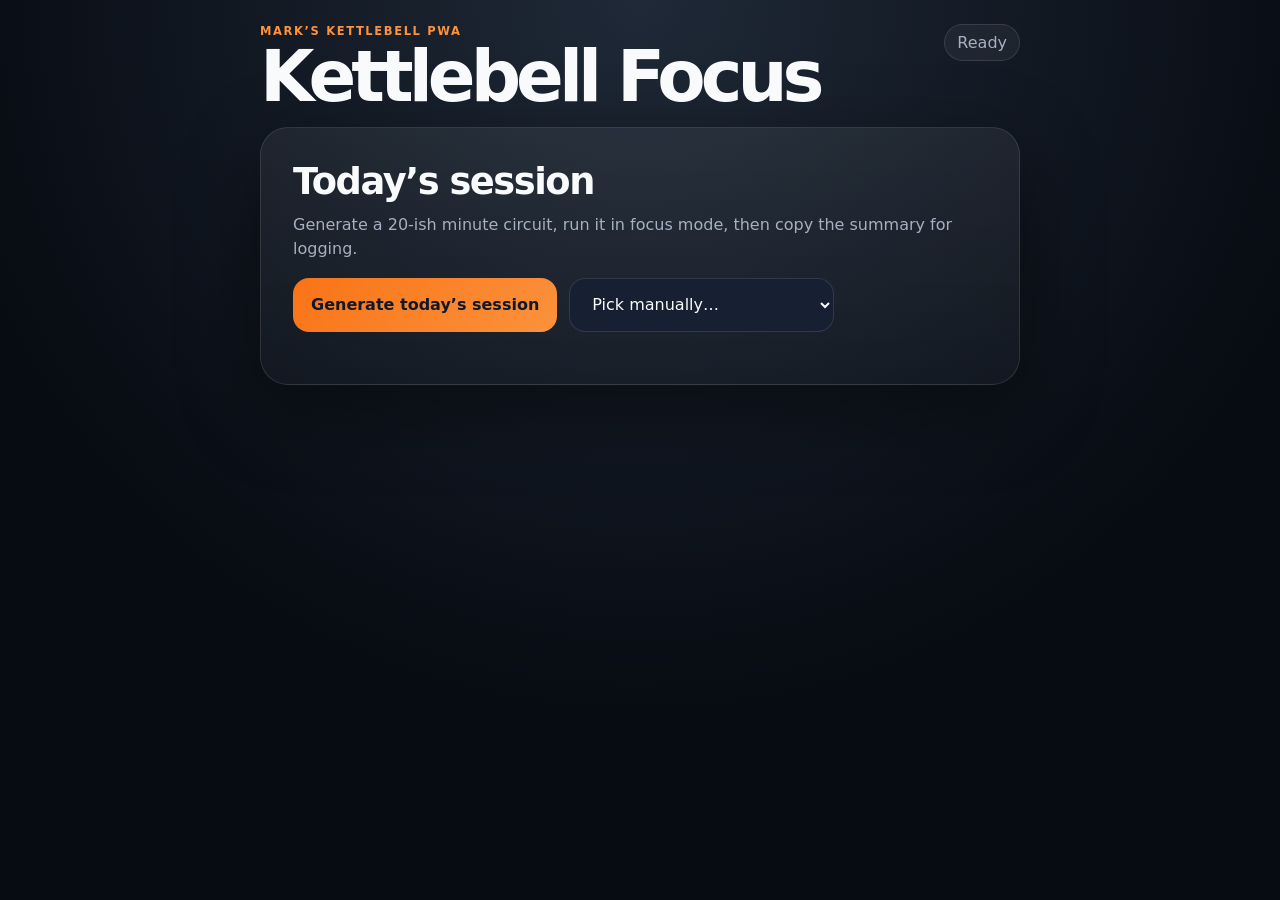
==== index.html @ 87e82a96 "Keep elapsed timing running while paused" ====
<!doctype html>
<html lang="en">
<head>
  <meta charset="utf-8" />
  <meta name="viewport" content="width=device-width, initial-scale=1, viewport-fit=cover" />
  <meta name="theme-color" content="#111827" />
  <title>Kettlebell Focus</title>
  <link rel="manifest" href="./manifest.webmanifest" />
  <link rel="stylesheet" href="./styles.css?v=2026-05-23-pause-elapsed-v5" />
</head>
<body>
  <main class="app">
    <header class="topbar">
      <div>
        <p class="eyebrow">Mark’s kettlebell PWA</p>
        <h1>Kettlebell Focus</h1>
      </div>
      <div class="status" id="status">Ready</div>
    </header>

    <section id="setup" class="card setup">
      <h2>Today’s session</h2>
      <p class="muted">Generate a 20-ish minute circuit, run it in focus mode, then copy the summary for logging.</p>
      <div class="button-row">
        <button id="generateBtn" class="primary">Generate today’s session</button>
        <select id="programSelect" aria-label="Choose program">
          <option value="">Pick manually…</option>
        </select>
      </div>
      <div id="sessionPreview" class="preview"></div>
      <div class="button-row hidden" id="startRow">
        <button id="startBtn" class="primary">Start focus mode</button>
        <button id="resetChoiceBtn" class="secondary">Clear</button>
      </div>
    </section>

    <section id="workout" class="card workout hidden">
      <div class="workout-header">
        <div>
          <p class="eyebrow" id="stepLabel">Exercise</p>
          <h2 id="exerciseName">Swings</h2>
        </div>
        <div class="phase" id="phaseLabel">WORK</div>
      </div>

      <figure class="exercise-art hidden" id="exerciseArt">
        <img id="exerciseImage" alt="" loading="eager" />
      </figure>

      <div class="timer" id="timer">45</div>
      <div class="elapsed" id="elapsedTimer">Elapsed 0s</div>
      <div class="details" id="exerciseDetails"></div>
      <div class="progress" id="progressText"></div>

      <div class="button-row controls">
        <button id="pauseBtn" class="secondary">Pause</button>
        <button id="voiceBtn" class="secondary">Voice on</button>
        <button id="nextBtn" class="primary">Done / next</button>
      </div>
      <button id="abortBtn" class="ghost">End early and summarize</button>
    </section>

    <section id="summary" class="card summary hidden">
      <h2>Session summary</h2>
      <p class="muted">Copy this summary for your workout log.</p>
      <textarea id="summaryText" readonly></textarea>
      <div class="button-row">
        <button id="copyBtn" class="primary">Copy summary</button>
        <button id="newSessionBtn" class="secondary">New session</button>
      </div>
    </section>
  </main>

  <script src="./app.js?v=2026-05-23-pause-elapsed-v5" defer></script>
</body>
</html>
---- styles.css ----
:root {
  color-scheme: dark;
  --bg: #070b12;
  --card: #111827;
  --card-2: #172033;
  --text: #f9fafb;
  --muted: #a7b0c0;
  --accent: #f97316;
  --accent-2: #fb923c;
  --good: #22c55e;
  --line: rgba(255,255,255,.11);
  --shadow: 0 24px 80px rgba(0,0,0,.45);
  font-family: Inter, ui-sans-serif, system-ui, -apple-system, BlinkMacSystemFont, "Segoe UI", sans-serif;
}
* { box-sizing: border-box; }
html, body { min-height: 100%; margin: 0; background: radial-gradient(circle at top, #1f2937 0, var(--bg) 45rem); color: var(--text); }
body { padding: max(16px, env(safe-area-inset-top)) 16px max(24px, env(safe-area-inset-bottom)); }
button, select, textarea { font: inherit; }
.app { width: min(760px, 100%); margin: 0 auto; }
.topbar { display: flex; justify-content: space-between; align-items: flex-start; gap: 16px; margin: 8px 0 18px; }
h1, h2, p { margin-top: 0; }
h1 { margin-bottom: 0; font-size: clamp(2rem, 8vw, 4.4rem); letter-spacing: -0.07em; line-height: .9; }
h2 { font-size: clamp(1.45rem, 5vw, 2.3rem); letter-spacing: -0.04em; margin-bottom: 10px; }
.eyebrow { color: var(--accent-2); text-transform: uppercase; letter-spacing: .14em; font-size: .72rem; font-weight: 800; margin-bottom: 8px; }
.muted { color: var(--muted); line-height: 1.45; }
.status, .phase { border: 1px solid var(--line); background: rgba(255,255,255,.05); border-radius: 999px; padding: 8px 12px; color: var(--muted); white-space: nowrap; }
.card { background: linear-gradient(180deg, rgba(255,255,255,.06), rgba(255,255,255,.025)); border: 1px solid var(--line); border-radius: 28px; padding: clamp(18px, 5vw, 32px); box-shadow: var(--shadow); }
.button-row { display: flex; flex-wrap: wrap; gap: 12px; align-items: center; margin-top: 18px; }
button, select { border: 0; border-radius: 16px; padding: 15px 18px; color: var(--text); min-height: 54px; }
button { cursor: pointer; font-weight: 800; }
button:active { transform: translateY(1px); }
button:disabled { opacity: .45; cursor: not-allowed; transform: none; }
.primary { background: linear-gradient(135deg, var(--accent), var(--accent-2)); color: #111827; }
.secondary, select { background: var(--card-2); border: 1px solid var(--line); }
.ghost { width: 100%; margin-top: 14px; background: transparent; border: 1px solid var(--line); color: var(--muted); }
.preview { margin-top: 20px; display: grid; gap: 12px; }
.preview-card { background: rgba(0,0,0,.18); border: 1px solid var(--line); border-radius: 20px; padding: 16px; }
.preview-card h3 { margin: 0 0 6px; }
.exercise-list { margin: 12px 0 0; padding-left: 18px; color: var(--muted); line-height: 1.5; }
.hidden { display: none !important; }
.workout { min-height: calc(100svh - 48px); display: flex; flex-direction: column; justify-content: space-between; }
.workout-header { display: flex; justify-content: space-between; gap: 16px; align-items: flex-start; }
.phase { color: #111827; background: var(--good); border: 0; font-weight: 900; }
.phase.rest { background: #60a5fa; }
.exercise-art { margin: 16px auto 8px; width: min(100%, 520px); aspect-ratio: 16 / 9; border-radius: 24px; overflow: hidden; border: 1px solid var(--line); background: rgba(0,0,0,.18); box-shadow: 0 18px 55px rgba(0,0,0,.35); }
.exercise-art img { width: 100%; height: 100%; object-fit: cover; object-position: center; display: block; }
.exercise-art.rest-preview { opacity: .7; filter: saturate(.8); }
.timer { font-variant-numeric: tabular-nums; font-size: clamp(5.5rem, 28vw, 13rem); font-weight: 950; letter-spacing: -0.09em; text-align: center; line-height: .85; margin: 20px 0; }
.elapsed { text-align: center; color: var(--muted); font-variant-numeric: tabular-nums; font-weight: 800; margin: -8px 0 16px; }
.details { text-align: center; font-size: clamp(1.3rem, 6vw, 2.2rem); color: var(--muted); line-height: 1.3; }
.progress { text-align: center; color: var(--muted); margin-top: 18px; }
.controls button { flex: 1; font-size: 1.08rem; }
.summary textarea { width: 100%; min-height: 360px; border-radius: 18px; padding: 16px; background: rgba(0,0,0,.26); border: 1px solid var(--line); color: var(--text); line-height: 1.45; resize: vertical; }
@media (display-mode: standalone) { body { user-select: none; } textarea { user-select: text; } }
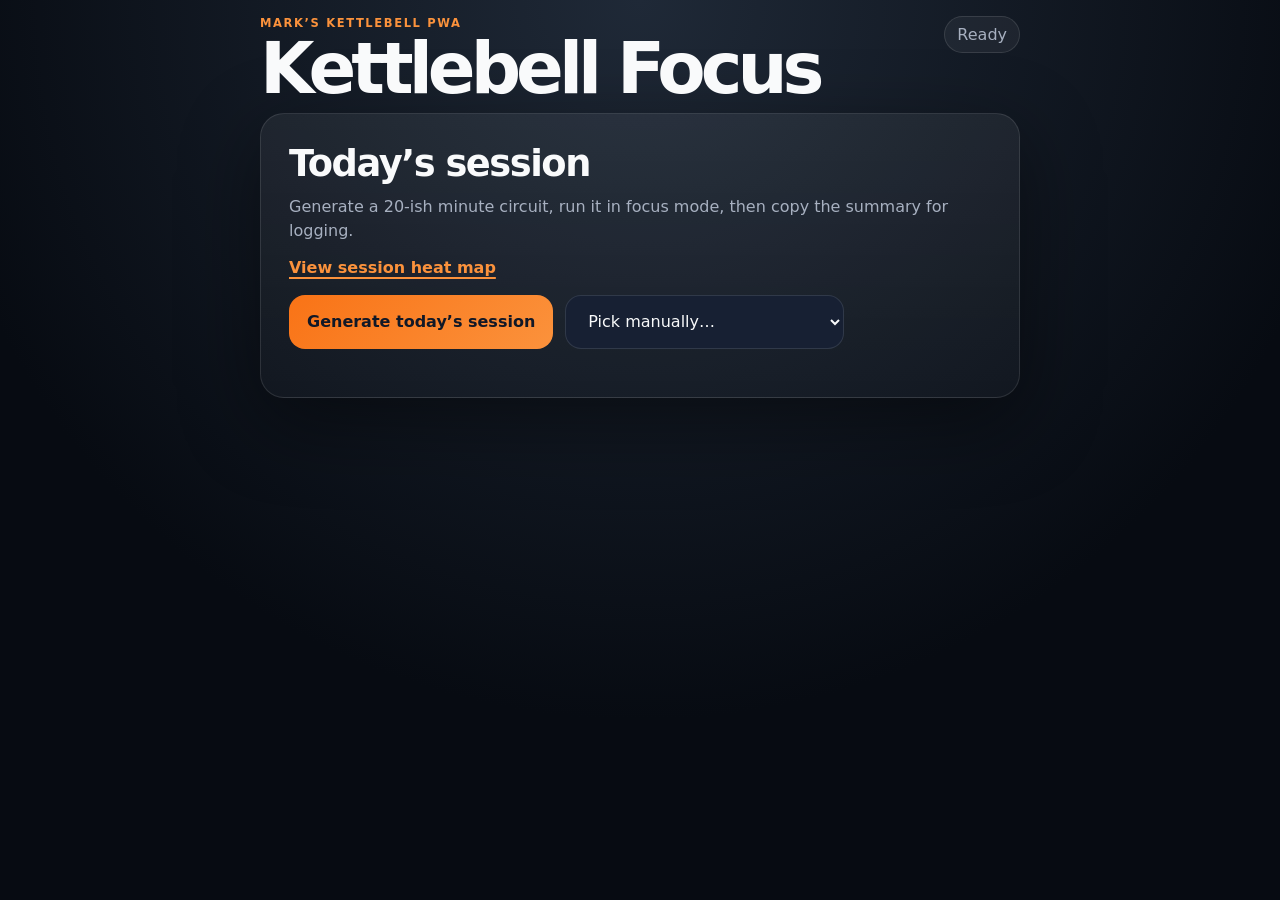
==== commit 00bc2c48: "Add approved sessions and heatmap link" ====
--- a/index.html
+++ b/index.html
@@ -6,7 +6,7 @@
   <meta name="theme-color" content="#111827" />
   <title>Kettlebell Focus</title>
   <link rel="manifest" href="./manifest.webmanifest" />
-  <link rel="stylesheet" href="./styles.css?v=2026-05-23-pause-elapsed-v5" />
+  <link rel="stylesheet" href="./styles.css?v=2026-06-25-heatmap-pwa" />
 </head>
 <body>
   <main class="app">
@@ -21,6 +21,7 @@
     <section id="setup" class="card setup">
       <h2>Today’s session</h2>
       <p class="muted">Generate a 20-ish minute circuit, run it in focus mode, then copy the summary for logging.</p>
+      <p class="heatmap-link"><a href="./heatmap.html">View session heat map</a></p>
       <div class="button-row">
         <button id="generateBtn" class="primary">Generate today’s session</button>
         <select id="programSelect" aria-label="Choose program">
@@ -63,6 +64,7 @@
     <section id="summary" class="card summary hidden">
       <h2>Session summary</h2>
       <p class="muted">Copy this summary for your workout log.</p>
+      <p class="heatmap-link"><a href="./heatmap.html">View updated session heat map</a></p>
       <textarea id="summaryText" readonly></textarea>
       <div class="button-row">
         <button id="copyBtn" class="primary">Copy summary</button>
@@ -71,6 +73,6 @@
     </section>
   </main>
 
-  <script src="./app.js?v=2026-05-23-pause-elapsed-v5" defer></script>
+  <script src="./app.js?v=2026-06-25-heatmap-pwa" defer></script>
 </body>
 </html>
--- a/styles.css
+++ b/styles.css
@@ -14,17 +14,21 @@
 }
 * { box-sizing: border-box; }
 html, body { min-height: 100%; margin: 0; background: radial-gradient(circle at top, #1f2937 0, var(--bg) 45rem); color: var(--text); }
-body { padding: max(16px, env(safe-area-inset-top)) 16px max(24px, env(safe-area-inset-bottom)); }
+body { padding: max(12px, env(safe-area-inset-top)) 12px max(16px, env(safe-area-inset-bottom)); }
+body.is-working { padding: 8px; overflow: hidden; }
+body.is-working .topbar { display: none; }
 button, select, textarea { font: inherit; }
 .app { width: min(760px, 100%); margin: 0 auto; }
-.topbar { display: flex; justify-content: space-between; align-items: flex-start; gap: 16px; margin: 8px 0 18px; }
+.topbar { display: flex; justify-content: space-between; align-items: flex-start; gap: 12px; margin: 4px 0 12px; }
 h1, h2, p { margin-top: 0; }
 h1 { margin-bottom: 0; font-size: clamp(2rem, 8vw, 4.4rem); letter-spacing: -0.07em; line-height: .9; }
 h2 { font-size: clamp(1.45rem, 5vw, 2.3rem); letter-spacing: -0.04em; margin-bottom: 10px; }
 .eyebrow { color: var(--accent-2); text-transform: uppercase; letter-spacing: .14em; font-size: .72rem; font-weight: 800; margin-bottom: 8px; }
 .muted { color: var(--muted); line-height: 1.45; }
+.heatmap-link { margin: 10px 0 0; }
+.heatmap-link a { color: var(--accent-2); font-weight: 800; text-decoration-thickness: 2px; text-underline-offset: 4px; }
 .status, .phase { border: 1px solid var(--line); background: rgba(255,255,255,.05); border-radius: 999px; padding: 8px 12px; color: var(--muted); white-space: nowrap; }
-.card { background: linear-gradient(180deg, rgba(255,255,255,.06), rgba(255,255,255,.025)); border: 1px solid var(--line); border-radius: 28px; padding: clamp(18px, 5vw, 32px); box-shadow: var(--shadow); }
+.card { background: linear-gradient(180deg, rgba(255,255,255,.06), rgba(255,255,255,.025)); border: 1px solid var(--line); border-radius: 24px; padding: clamp(16px, 4vw, 28px); box-shadow: var(--shadow); }
 .button-row { display: flex; flex-wrap: wrap; gap: 12px; align-items: center; margin-top: 18px; }
 button, select { border: 0; border-radius: 16px; padding: 15px 18px; color: var(--text); min-height: 54px; }
 button { cursor: pointer; font-weight: 800; }
@@ -38,17 +42,29 @@
 .preview-card h3 { margin: 0 0 6px; }
 .exercise-list { margin: 12px 0 0; padding-left: 18px; color: var(--muted); line-height: 1.5; }
 .hidden { display: none !important; }
-.workout { min-height: calc(100svh - 48px); display: flex; flex-direction: column; justify-content: space-between; }
+.workout { height: calc(100svh - 16px); min-height: 0; display: flex; flex-direction: column; justify-content: space-between; gap: 8px; overflow: hidden; }
+body.is-working .workout { padding: 12px; }
 .workout-header { display: flex; justify-content: space-between; gap: 16px; align-items: flex-start; }
 .phase { color: #111827; background: var(--good); border: 0; font-weight: 900; }
 .phase.rest { background: #60a5fa; }
-.exercise-art { margin: 16px auto 8px; width: min(100%, 520px); aspect-ratio: 16 / 9; border-radius: 24px; overflow: hidden; border: 1px solid var(--line); background: rgba(0,0,0,.18); box-shadow: 0 18px 55px rgba(0,0,0,.35); }
-.exercise-art img { width: 100%; height: 100%; object-fit: cover; object-position: center; display: block; }
-.exercise-art.rest-preview { opacity: .7; filter: saturate(.8); }
-.timer { font-variant-numeric: tabular-nums; font-size: clamp(5.5rem, 28vw, 13rem); font-weight: 950; letter-spacing: -0.09em; text-align: center; line-height: .85; margin: 20px 0; }
-.elapsed { text-align: center; color: var(--muted); font-variant-numeric: tabular-nums; font-weight: 800; margin: -8px 0 16px; }
-.details { text-align: center; font-size: clamp(1.3rem, 6vw, 2.2rem); color: var(--muted); line-height: 1.3; }
-.progress { text-align: center; color: var(--muted); margin-top: 18px; }
-.controls button { flex: 1; font-size: 1.08rem; }
+.phase.prep { background: var(--accent-2); }
+.exercise-art { margin: 8px auto 0; width: min(100%, 360px); max-height: 24svh; aspect-ratio: 4 / 3; border-radius: 18px; overflow: hidden; border: 1px solid var(--line); background: rgba(0,0,0,.18); }
+.exercise-art img { width: 100%; height: 100%; object-fit: cover; display: block; }
+.timer { font-variant-numeric: tabular-nums; font-size: clamp(4.8rem, 24vw, 10rem); font-weight: 950; letter-spacing: -0.09em; text-align: center; line-height: .82; margin: 8px 0 4px; }
+.elapsed { text-align: center; color: var(--muted); font-variant-numeric: tabular-nums; font-weight: 800; margin: 0 0 6px; }
+.details { text-align: center; font-size: clamp(1.05rem, 4.8vw, 1.75rem); color: var(--muted); line-height: 1.22; }
+.progress { text-align: center; color: var(--muted); margin-top: 6px; }
+.controls { margin-top: 8px; }
+.controls button { flex: 1; font-size: 1rem; }
 .summary textarea { width: 100%; min-height: 360px; border-radius: 18px; padding: 16px; background: rgba(0,0,0,.26); border: 1px solid var(--line); color: var(--text); line-height: 1.45; resize: vertical; }
 @media (display-mode: standalone) { body { user-select: none; } textarea { user-select: text; } }
+
+@media (max-height: 740px) {
+  body.is-working .workout { padding: 10px; gap: 4px; }
+  .workout-header h2 { font-size: 1.35rem; margin-bottom: 4px; }
+  .workout-header .eyebrow { margin-bottom: 4px; }
+  .exercise-art { max-height: 20svh; width: min(100%, 300px); }
+  .timer { font-size: clamp(4.2rem, 22vw, 8rem); margin: 4px 0 2px; }
+  button, select { min-height: 46px; padding: 11px 14px; border-radius: 14px; }
+  .ghost { margin-top: 8px; }
+}
